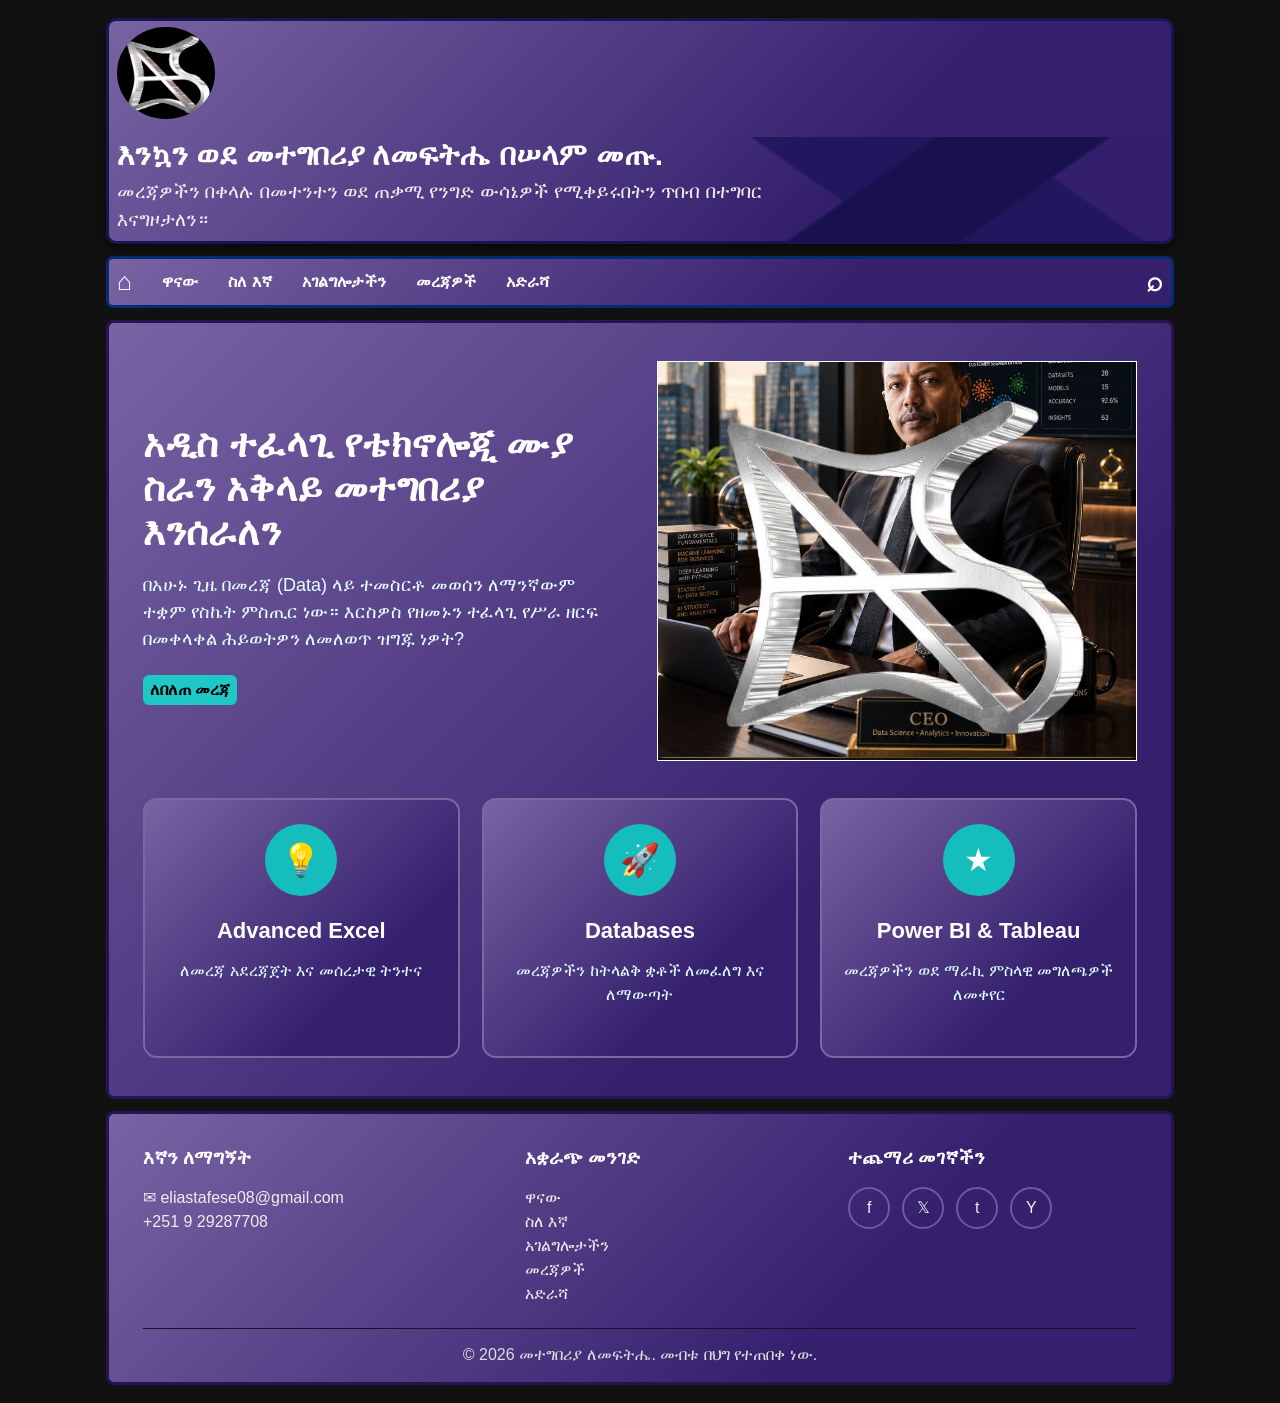
==== index.html @ 2e4edaca "Rename responsive.html to index.html" ====
<!DOCTYPE html>
  <html lang="en">
    <head>
      <meta charset="UTF-8">
      <meta name="viewport" content="width=device-width, initial-scale=1.0">
      <title>መተግበሪያ ለመፍትሔ</title>
      <link rel="stylesheet" href="style.css">
    </head>
    <body>
      <div class="site">
          <header class="hero">
            <div>
              <div class="brand"><img src="img/eli 8.jpg"></div>
              <h2>እንኳን ወደ መተግበሪያ ለመፍትሔ በሠላም መጡ.</h2>
              <p>መረጃዎችን በቀላሉ በመተንተን ወደ ጠቃሚ የንግድ ውሳኔዎች የሚቀይሩበትን ጥበብ በተግባር እናግዞታለን።</p>
            </div>
          </header>
          <nav class="nav" aria-label="Main navigation">
            <a class="home" href="#">⌂</a><a href="#">ዋናው </a>
            <a href="#">ስለ እኛ </a>
            <a href="#">አገልግሎታችን</a>
            <a href="#">መረጃዎች</a>
            <a href="#">አድራሻ</a>
            <a class="search" href="#">⌕</a>
          </nav>
        <main class="main">
          <section class="intro">
            <div>
              <h2>አዲስ ተፈላጊ የቴክኖሎጂ ሙያ<br>ስራን አቅላይ መተግበሪያ እንሰራለን</h2>
              <p>በአሁኑ ጊዜ በመረጃ (Data) ላይ ተመስርቶ መወሰን ለማንኛውም ተቋም የስኬት ምስጢር ነው። እርስዎስ የዘመኑን ተፈላጊ የሥራ ዘርፍ በመቀላቀል ሕይወትዎን ለመለወጥ ዝግጁ ነዎት?</p>
              <a class="btn" href="https://eliastafese.github.io/social/">ለበለጠ መረጃ</a>
            </div>
              <div class="visual">
                <div class="visuala">
                  <img src="img/eli_8-.png" alt="">
                </div>
              </div>
          </section>
          <section class="features">
            <article class="card">
              <div class="icon">💡</div>
              <h3>Advanced Excel</h3><p> ለመረጃ አደረጃጀት እና መሰረታዊ ትንተና</p>
            </article>
            <article class="card">
              <div class="icon">🚀</div>
              <h3>Databases</h3><p> መረጃዎችን ከትላልቅ ቋቶች ለመፈለግ እና ለማውጣት</p>
            </article>
            <article class="card">
              <div class="icon">★</div>
              <h3>Power BI & Tableau</h3><p> መረጃዎችን ወደ ማራኪ ምስላዊ መግለጫዎች  ለመቀየር</p>
            </article>
          </section>
        </main>
        <footer class="footer">
          <div class="footer-grid">
            <div><h3>እኛን ለማግኝት</h3><p>✉ eliastafese08@gmail.com</p><p>+251 9 29287708</p></div>
            <div>
              <h3>አቋራጭ መንገድ</h3>
                <p><a href="#">ዋናው</a></p>
                <p><a href="#">ስለ እኛ</a></p>
                <p><a href="#">አገልግሎታችን</a></p>
                <p><a href="#">መረጃዎች</a></p>
                <p><a href="#">አድራሻ</a></p>
            </div>
            <div>
              <h3>ተጨማሪ መገኛችን</h3>
                <div class="social">
                  <span><a href="https://web.facebook.com/elias.tafese">f</a></span>
                  <span><a href="https://x.com/TafeseElias">𝕏</a></span>
                  <span><a href="https://t.me/applicationforsolution">t</a></span>
                  <span><a href="https://www.youtube.com/@eliastafese3790">Y</a></span>
                </div>
            </div>
          </div>
          <div class="copy">
            © 2026 መተግበሪያ ለመፍትሔ. መብቱ በህግ የተጠበቀ ነው.
          </div>
        </footer>
      </div>
    </body>
  </html>
---- style.css ----
*{
  box-sizing:border-box;margin:0;padding:0
}
:root{
  --purple:#4d2aa8;--blue:#073b9a;--teal:#005b59;
  --cyan:#21c7c7;--dark:#073d3c;
}
body{
  font-family:Arial,Helvetica,sans-serif;
  background:#111;
  color:#fff;line-height:1.5;
}
.site{
  max-width:1100px;margin:18px auto;padding:0 16px;
}
.hero{
  min-height:200px;
  border:3px solid #1b1450;
  border-radius:10px;
  padding:6px 8px;
  display:flex;
  align-items:center;
  position:relative;
  overflow:hidden;
  background:linear-gradient(135deg,#7863a3,#35206e 70%);
  box-shadow:0 4px 10px #0008;
}
.hero:after{
  content:"";
  position:absolute;
  right:-30px;
  bottom:-50px;
  width:45%;
  height:70%;
  background:linear-gradient(145deg,transparent 30%,#17104c 31%,#17104c 55%,transparent 56%),linear-gradient(35deg,transparent 35%,#21165c 36%,#21165c 70%,transparent 71%);
  opacity:.9;
}
.brand{
  font-size:26px;font-weight:700;margin-bottom:2px;
}
.hero h2{
  font-size:30px;max-width:550px;margin-bottom:1px;
}
.hero p{
  font-size:19px;max-width:650px;color:#eee;
}
.nav{
  margin:12px 0;
  background:linear-gradient(135deg,#7863a3,#35206e 70%);
  border:3px solid #062b70;border-radius:7px;
  padding:2px 8px;
  display:flex;
  align-items:center;
  gap:30px;
}
.nav a{
  color:white;text-decoration:none;font-weight:700;
}
.home{
  font-size:25px;
}
.search{
  margin-left:auto;font-size:28px;
}
.main{
  background:linear-gradient(135deg,#7863a3,#35206e 70%);
  border:3px solid #241451;border-radius:8px;padding:38px 34px;
}
.intro{
  display:grid;grid-template-columns:1fr 1fr;gap:34px;align-items:center;
}
.intro h2{
  font-size:38px;line-height:1.15;margin-bottom:18px;
}
.intro p{
  font-size:18px;color:#e5ffff;margin-bottom:22px;
}
.btn{
  display:inline-block;
  background:#20c7c7;
  color:black;
  padding:3px 7px;
  border-radius:6px;
  text-decoration:none;
  font-weight:700;
}
.visuala {
  object-fit: cover;
}
.visual{
  border-radius:18px;
}
.visuala img{
  background-image: url(img/eli\ 13.jpg);
  background-size: 300px;
  width: 300px;
  height: 400px;
  border: 1px solid;
  text-shadow: white 0px 0px 2px;
  font-size: 16px;
}
.features{
  display:grid;grid-template-columns:repeat(3,1fr);gap:22px;margin-top:30px;
}
.card{
  border:2px solid #7b68a0;
  border-radius:14px;
  background:linear-gradient(135deg,#7863a3,#35206e 70%);
  padding:24px 20px;
  text-align:center;
  min-height:260px;
}
.icon{
  width:72px;
  height:72px;
  border-radius:50%;
  background:#16bdbd;
  display:grid;
  place-items:center;
  margin:0 auto 18px;
  font-size:32px;
}
.card h3{
  font-size:22px;
  margin-bottom:12px;
}
.card p{
  color:#e0ffff;
}
.footer{
  margin-top:12px;
  background:linear-gradient(135deg,#7863a3,#35206e 70%);
  border:3px solid #241451;
  border-radius:8px;
  padding:30px 34px 15px;
}
.footer-grid{
  display:grid;grid-template-columns:1.2fr 1fr 1fr;gap:35px;
}
.footer h3{
  margin-bottom:14px;
}
.footer p,.footer a{
    color:#eee;text-decoration:none;
  }
.social{
  display:flex;gap:12px;margin-top:15px;
}
.social span{
  width:42px;height:42px;border:2px solid #6d58a9;border-radius:50%;display:grid;place-items:center;
}
.copy{
  border-top:1px solid #17102f;text-align:center;margin-top:22px;padding-top:14px;color:#ddd;
}
@media(max-width:760px){
  .site{
  padding:0 10px;
}
.hero{
  padding:28px 24px;min-height:280px;
}
.hero h1{
  font-size:32px;
}
.hero p{
  font-size:16px;
}
.brand{
  margin-bottom:30px;
}
.nav{
  gap:16px;overflow:auto;white-space:nowrap;
}
.intro{
    grid-template-columns:1fr;
  }
  .intro h2{font-size:31px;
    }
    .visual{
      height:230px;
    }
    .features{
      grid-template-columns:1fr;
    }
    .footer-grid{
  grid-template-columns:1fr;
}
.search{margin-left:auto;
  }
}

/*-----------*/

.brand img {border-radius: 50%;width: 15%;width: 15%;}

.visual img {
  width: 100%;
  background-size: cover;
  background-position: center;
  object-fit: contain;
}
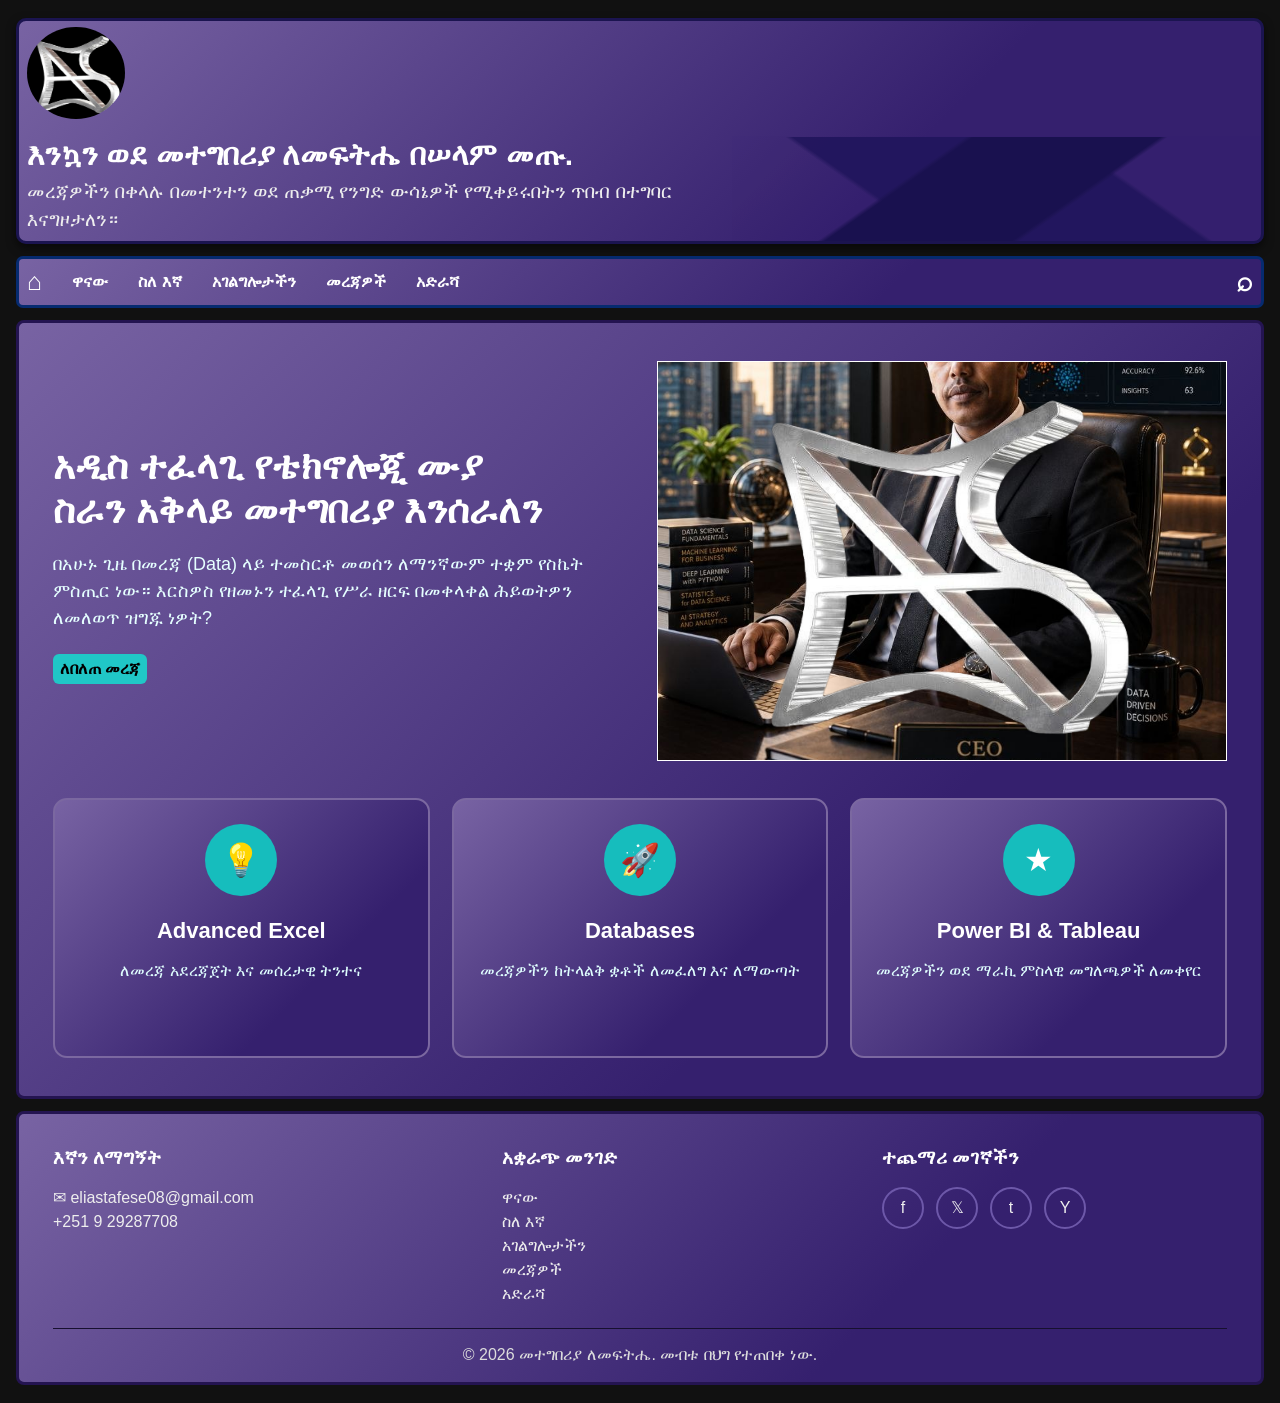
==== commit 8be38d94: "Add favicon link to index.html" ====
--- a/index.html
+++ b/index.html
@@ -5,6 +5,7 @@
       <meta name="viewport" content="width=device-width, initial-scale=1.0">
       <title>መተግበሪያ ለመፍትሔ</title>
       <link rel="stylesheet" href="style.css">
+      <link rel="icon" href="img/logo1.jpg" type="image/gif/png">
     </head>
     <body>
       <div class="site">
--- a/style.css
+++ b/style.css
@@ -11,7 +11,7 @@
   color:#fff;line-height:1.5;
 }
 .site{
-  max-width:1100px;margin:18px auto;padding:0 16px;
+  max-width:1300px;margin:18px auto;padding:0 16px;
 }
 .hero{
   min-height:200px;
@@ -198,4 +198,4 @@
   background-size: cover;
   background-position: center;
   object-fit: contain;
-}+}
